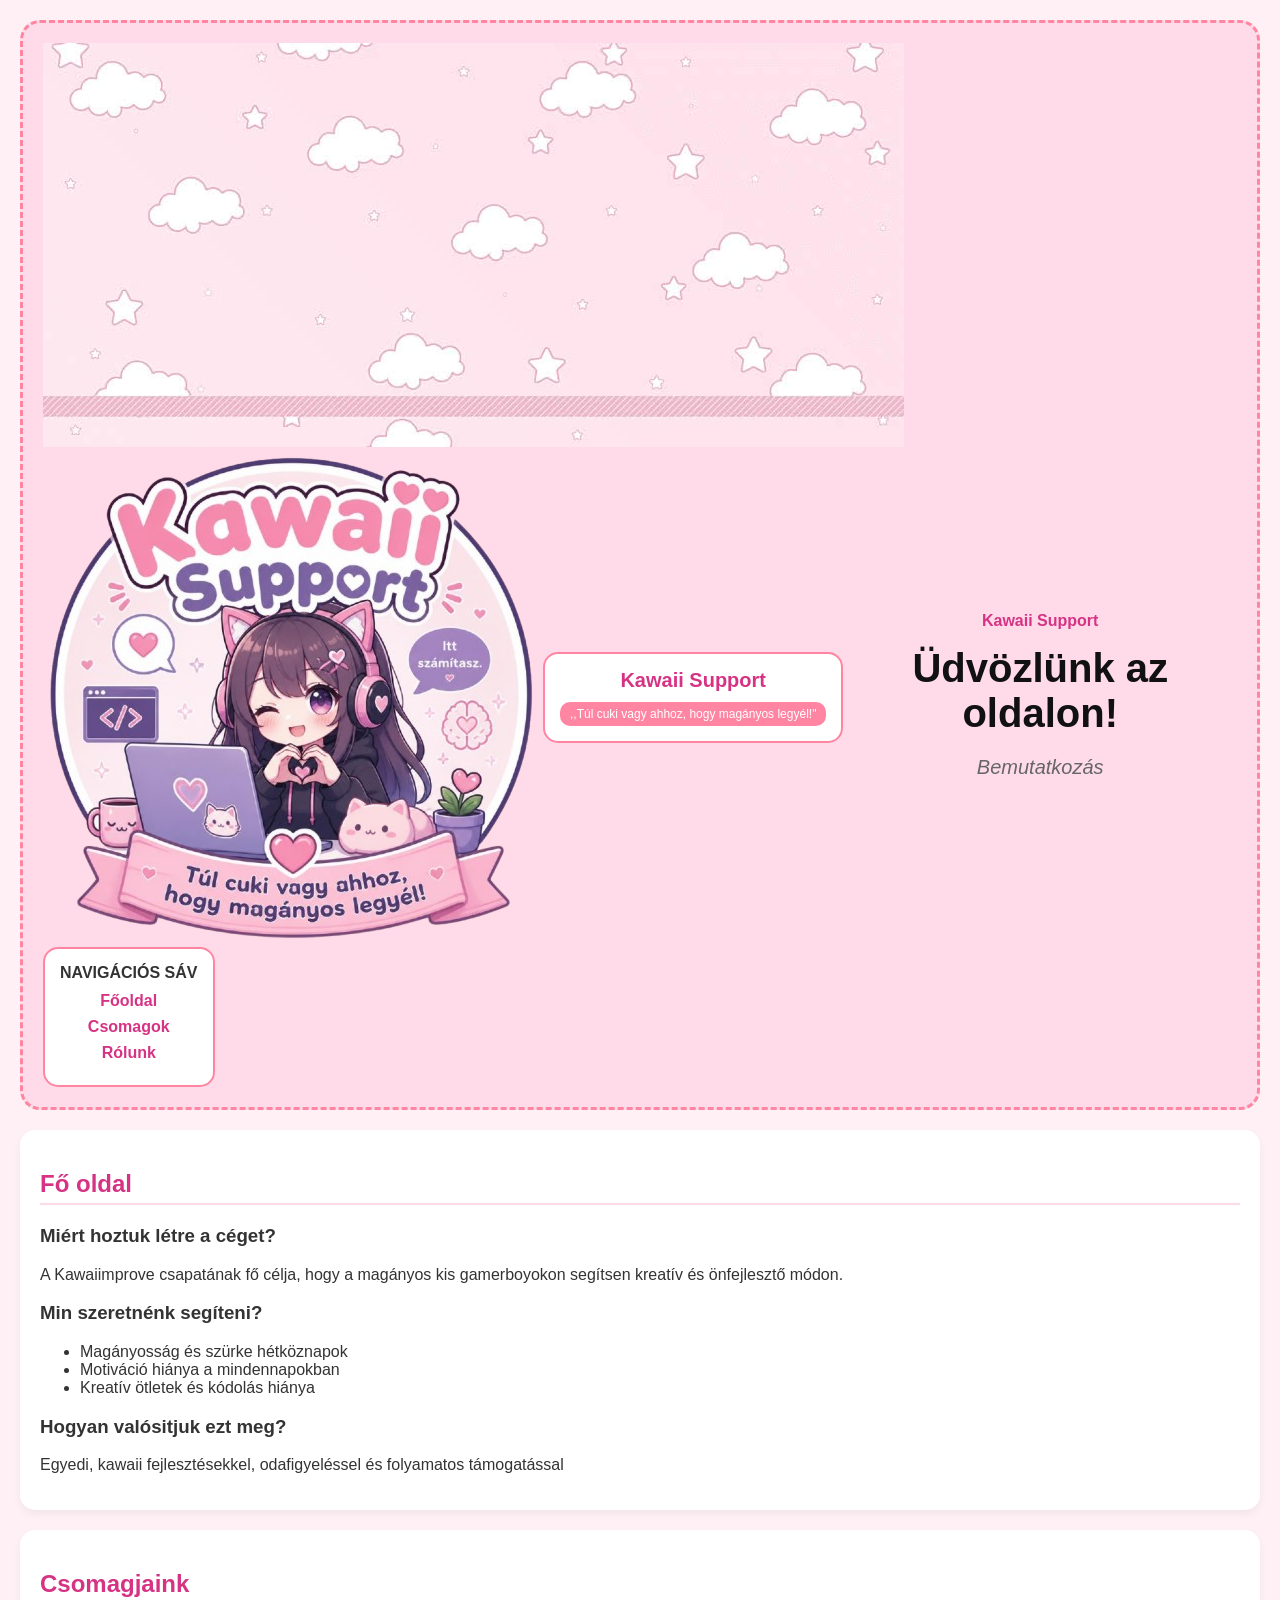
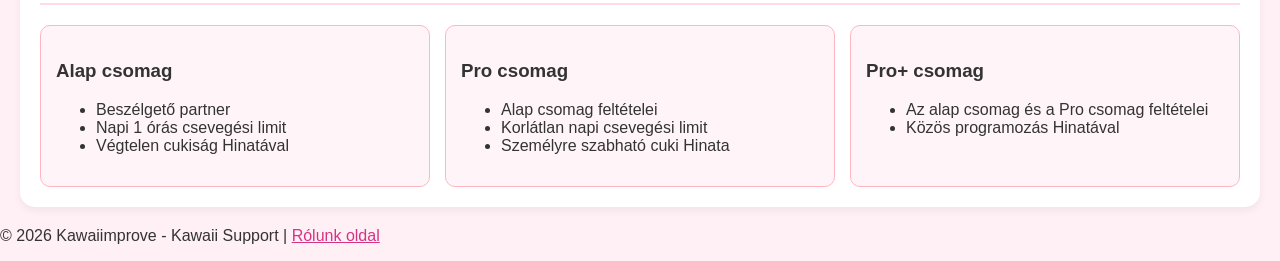
==== index.html @ dfa95c35 "fo + rolunk oldal + css nagyjabol megcsinalasa" ====
<!DOCTYPE html>
<html lang="hu">
<head>
    <meta charset="UTF-8">
    <meta name="viewport" content="width=device-width, initial-scale=1.0">
    <title>Kawaii Support</title>
    <link rel="stylesheet" href="style.css">

    
</head>
<body>
    <div class="fejlec">
        <img src="hatterkep.jpg" alt="hatterkep">
        <img src="logo.png" alt="logo">

        <div class="bal">
            <div class="logo">Kawaii Support</div>
            <div class="motto"> ,,Túl cuki vagy ahhoz, hogy magányos legyél!"</div>
        </div>

        <div class="kozep">
            <p style="color: #d63384; font-weight: bold;">Kawaii Support</p>
            <h1>Üdvözlünk az oldalon!</h1>
            <p class="bemu">Bemutatkozás</p>
        </div>
        
        <div class="jobb">
            <nav>
                <strong>NAVIGÁCIÓS SÁV</strong>
                <ul>
                    <li><a href="#fooldal">Főoldal</a></li>
                    <li><a href="#csomagok">Csomagok</a></li>
                    <li><a href="#rolunk">Rólunk</a></li>
                </ul>
            </nav>
        </div>

    </div>

    <section id="fooldal">
        <h2>Fő oldal</h2>
        <h3>Miért hoztuk létre a céget?</h3>
        <p>A Kawaiimprove csapatának fő célja, hogy a magányos kis gamerboyokon segítsen kreatív és önfejlesztő módon.</p>
        <h3>Min szeretnénk segíteni?</h3>
        <ul>
            <li>Magányosság és szürke hétköznapok</li>
            <li>Motiváció hiánya a mindennapokban</li>
            <li>Kreatív ötletek és kódolás hiánya</li>
        </ul>

        <h3>Hogyan valósitjuk ezt meg?</h3>
        <p>Egyedi, kawaii fejlesztésekkel, odafigyeléssel és folyamatos támogatással</p>
    </section>
    
    <section id="csomagok">
        <h2>Csomagjaink</h2>
        <div class="cards">
            <div class="card">
                <h3>Alap csomag</h3>
                <ul>
                    <li>Beszélgető partner</li>
                    <li>Napi 1 órás csevegési limit</li>
                    <li>Végtelen cukiság Hinatával</li>
                </ul>
            </div>
            <div class="card">
                <h3>Pro csomag</h3>
                <ul>
                    <li>Alap csomag feltételei</li>
                    <li>Korlátlan napi csevegési limit</li>
                    <li>Személyre szabható cuki Hinata</li>
                </ul>
            </div>
            <div class="card">
                <h3>Pro+ csomag</h3>
                <ul>
                    <li>Az alap csomag és a Pro csomag feltételei</li>
                    <li>Közös programozás Hinatával</li>
                </ul>
            </div>
        </div>
    </section>

<div class="lab">
    <p>&copy; 2026 Kawaiimprove - Kawaii Support | <a href="rolunk.html" style="color: #d63384;">Rólunk oldal</a></p>
</div>




</body>
</html>
---- style.css ----
body{
    font-family: 'Segoe UI', Tahoma, Geneva, Verdana, sans-serif;
    background-color: #fff0f5;
    color: #333;
    margin: 0;
    padding: 0;
    }
/* FEJLÉC (A rajzod alapján) */
.fejlec {
    background-color: #ffdae9;
    border: 3px dashed #ff85a2;
    border-radius: 20px;
    margin: 20px;
    padding: 20px;
    display: flex;
    justify-content: space-between;
    align-items: center;
    flex-wrap: wrap; /* mobilon összefogja az elemeket */
}

/* BAL OLDAL: LOGÓ ÉS MOTÓ */
.bal {
    text-align: center;
    background: white;
    padding: 15px;
    border-radius: 15px;
    border: 2px solid #ff85a2;
}

.logo {
    font-size: 20px;
    font-weight: bold;
    color: #d63384;
}

.motto {
    background-color: #ff85a2;
    color: white;
    padding: 5px 10px;
    border-radius: 10px;
    font-size: 12px;
    margin-top: 10px;
}

/* KÖZÉPSŐ RÉSZ: ÜDVÖZLÉS */
.kozep {
    text-align: center;
    flex: 1;
    margin: 10px 20px;
}

.kozep h1 {
    font-size: 40px;
    margin: 5px 0;
    color: #111;
}

.bemu {
    color: #666;
    font-style: italic;
    font-size: 20px;
}

/* JOBB OLDAL: NAVIGÁCIÓS SÁV */
.jobb nav {
    background-color: white;
    padding: 15px;
    border-radius: 15px;
    border: 2px solid #ff85a2;
    text-align: center;
}

.jobb ul {
    list-style: none; /* eltünteti a pöttyöket */
    padding: 0;
    margin: 10px 0 0 0;
}

.jobb li {
    margin: 8px 0;
}

.jobb a {
    text-decoration: none;
    color: #d63384;
    font-weight: bold;
}

.jobb a:hover {
    color: #ff4081;
}

/* TARTALMI SZEKCIÓK */
section {
    background: white;
    margin: 20px;
    padding: 20px;
    border-radius: 15px;
    box-shadow: 0 4px 8px rgba(0,0,0,0.05);
}

h2 {
    color: #d63384;
    border-bottom: 2px solid #ffdae9;
    padding-bottom: 5px;
}

/* CSOMAGOK (KÁRTYÁK) */
.cards {
    display: flex;
    gap: 15px;
    flex-wrap: wrap;
}

.card {
    background-color: #fff5f8;
    border: 1px solid #ffb6c1;
    border-radius: 10px;
    padding: 15px;
    flex: 1;
    min-width: 200px;
}

/* LÁBLÉC */
footer {
    text-align: center;
    padding: 15px;
    background-color: #ffdae9;
    color: #666;
    margin-top: 20px;
}
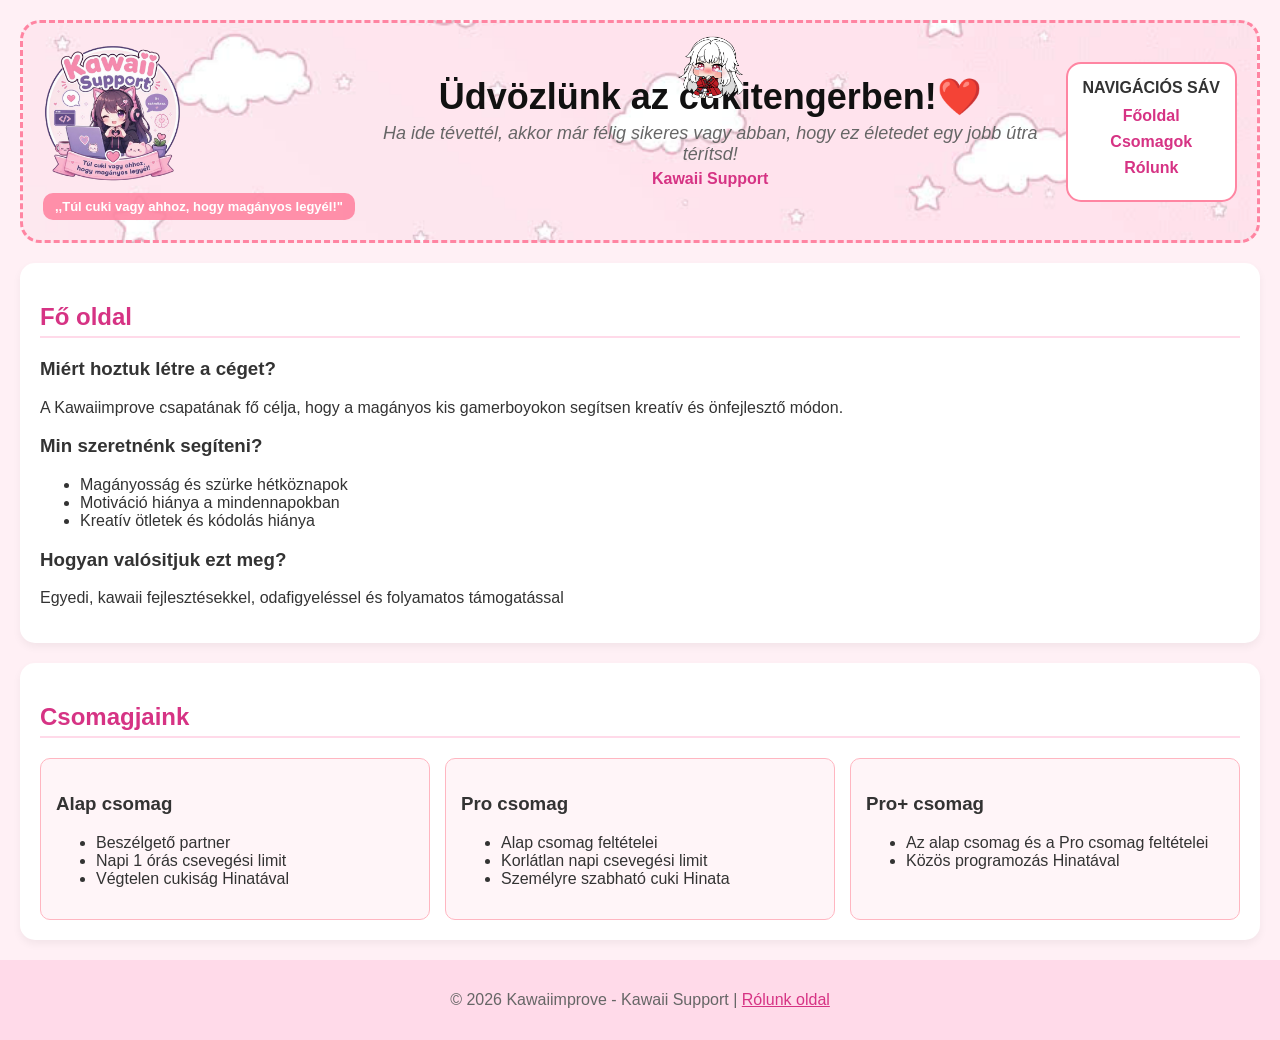
==== commit 73806d1e: "fejlec fejlesztes + cuki lany" ====
--- a/index.html
+++ b/index.html
@@ -5,25 +5,30 @@
     <meta name="viewport" content="width=device-width, initial-scale=1.0">
     <title>Kawaii Support</title>
     <link rel="stylesheet" href="style.css">
-
-    
 </head>
 <body>
     <div class="fejlec">
-        <img src="hatterkep.jpg" alt="hatterkep">
-        <img src="logo.png" alt="logo">
-
+        <!-- BAL OLDAL: Logó kép és alatta a mottó -->
         <div class="bal">
-            <div class="logo">Kawaii Support</div>
-            <div class="motto"> ,,Túl cuki vagy ahhoz, hogy magányos legyél!"</div>
+            <img src="logo.png" alt="logo" class="bal-logo">
+            <div class="motto">,,Túl cuki vagy ahhoz, hogy magányos legyél!"</div>
         </div>
 
+        <!-- KÖZÉPSŐ RÉSZ: Üdvözlés -->
         <div class="kozep">
-            <p style="color: #d63384; font-weight: bold;">Kawaii Support</p>
-            <h1>Üdvözlünk az oldalon!</h1>
-            <p class="bemu">Bemutatkozás</p>
+            
+            <h1>Üdvözlünk az cukitengerben!❤️</h1>
+            <p class="bemu">Ha ide tévettél, akkor már félig sikeres vagy abban, hogy
+                ez életedet egy jobb útra térítsd!
+            </p>
+            
+
+        <!-- A FIGURA KÉPE -->
+            <img id="figuram" src="lany1.gif" alt="Cuki figura" class="figura">
+            <p style="color: #d63384; font-weight: bold; margin: 5px;">Kawaii Support</p>
         </div>
-        
+
+        <!-- JOBB OLDAL: Navigációs sáv -->
         <div class="jobb">
             <nav>
                 <strong>NAVIGÁCIÓS SÁV</strong>
@@ -34,7 +39,6 @@
                 </ul>
             </nav>
         </div>
-
     </div>
 
     <section id="fooldal">
@@ -81,12 +85,10 @@
         </div>
     </section>
 
-<div class="lab">
-    <p>&copy; 2026 Kawaiimprove - Kawaii Support | <a href="rolunk.html" style="color: #d63384;">Rólunk oldal</a></p>
-</div>
+    <div class="lab">
+        <p>&copy; 2026 Kawaiimprove - Kawaii Support | <a href="rolunk.html" style="color: #d63384;">Rólunk oldal</a></p>
+    </div>
 
-
-
-
+    <script src="sricpt.js"></script>
 </body>
-</html>
+</html>
--- a/style.css
+++ b/style.css
@@ -1,13 +1,17 @@
-body{
+body {
     font-family: 'Segoe UI', Tahoma, Geneva, Verdana, sans-serif;
     background-color: #fff0f5;
     color: #333;
     margin: 0;
     padding: 0;
-    }
-/* FEJLÉC (A rajzod alapján) */
+}
+
+/* FEJLÉC TELJES HÁTTÉRREL */
 .fejlec {
-    background-color: #ffdae9;
+    background-image: url('hatterkep.jpg');
+    background-size: cover;
+    background-position: center;
+    background-repeat: no-repeat;
     border: 3px dashed #ff85a2;
     border-radius: 20px;
     margin: 20px;
@@ -15,31 +19,29 @@
     display: flex;
     justify-content: space-between;
     align-items: center;
-    flex-wrap: wrap; /* mobilon összefogja az elemeket */
+    flex-wrap: wrap;
 }
 
-/* BAL OLDAL: LOGÓ ÉS MOTÓ */
+/* BAL OLDAL: LOGÓ ÉS ALATTA A MOTTÓ */
 .bal {
-    text-align: center;
-    background: white;
-    padding: 15px;
-    border-radius: 15px;
-    border: 2px solid #ff85a2;
+    display: flex;
+    flex-direction: column;
+    align-items: flex-start;
+    gap: 10px;
 }
 
-.logo {
-    font-size: 20px;
-    font-weight: bold;
-    color: #d63384;
+.bal-logo {
+    max-width: 140px; /* Itt állíthatod a logó méretét */
+    height: auto;
 }
 
 .motto {
-    background-color: #ff85a2;
+    background-color: rgba(255, 133, 162, 0.9);
     color: white;
-    padding: 5px 10px;
+    padding: 6px 12px;
     border-radius: 10px;
-    font-size: 12px;
-    margin-top: 10px;
+    font-size: 13px;
+    font-weight: bold;
 }
 
 /* KÖZÉPSŐ RÉSZ: ÜDVÖZLÉS */
@@ -47,10 +49,11 @@
     text-align: center;
     flex: 1;
     margin: 10px 20px;
+    position: relative;
 }
 
 .kozep h1 {
-    font-size: 40px;
+    font-size: 36px;
     margin: 5px 0;
     color: #111;
 }
@@ -58,7 +61,8 @@
 .bemu {
     color: #666;
     font-style: italic;
-    font-size: 20px;
+    font-size: 18px;
+    margin: 0;
 }
 
 /* JOBB OLDAL: NAVIGÁCIÓS SÁV */
@@ -71,7 +75,7 @@
 }
 
 .jobb ul {
-    list-style: none; /* eltünteti a pöttyöket */
+    list-style: none;
     padding: 0;
     margin: 10px 0 0 0;
 }
@@ -87,7 +91,8 @@
 }
 
 .jobb a:hover {
-    color: #ff4081;
+    color: #b50c44;
+    background-color: #ebdada;
 }
 
 /* TARTALMI SZEKCIÓK */
@@ -122,10 +127,26 @@
 }
 
 /* LÁBLÉC */
-footer {
+.lab {
     text-align: center;
     padding: 15px;
     background-color: #ffdae9;
     color: #666;
     margin-top: 20px;
+}
+
+/* A figura nem foglal helyet a dobozon belül, így nem nyújtja a fejlécet */
+.figura {
+    position: absolute;
+    bottom: 95px; /* Kilóghat vagy elhelyezkedhet a szöveg alatt */
+    left: 50%;
+    transform: translateX(-50%); /* Középre igazítja */
+    max-width: 65px; /* Állítsd be a kívánt méretet */
+    height: auto;
+    cursor: pointer;
+    transition: transform 0.2s ease;
+}
+
+.figura:hover {
+    transform: translateX(-50%) scale(1.1);
 }
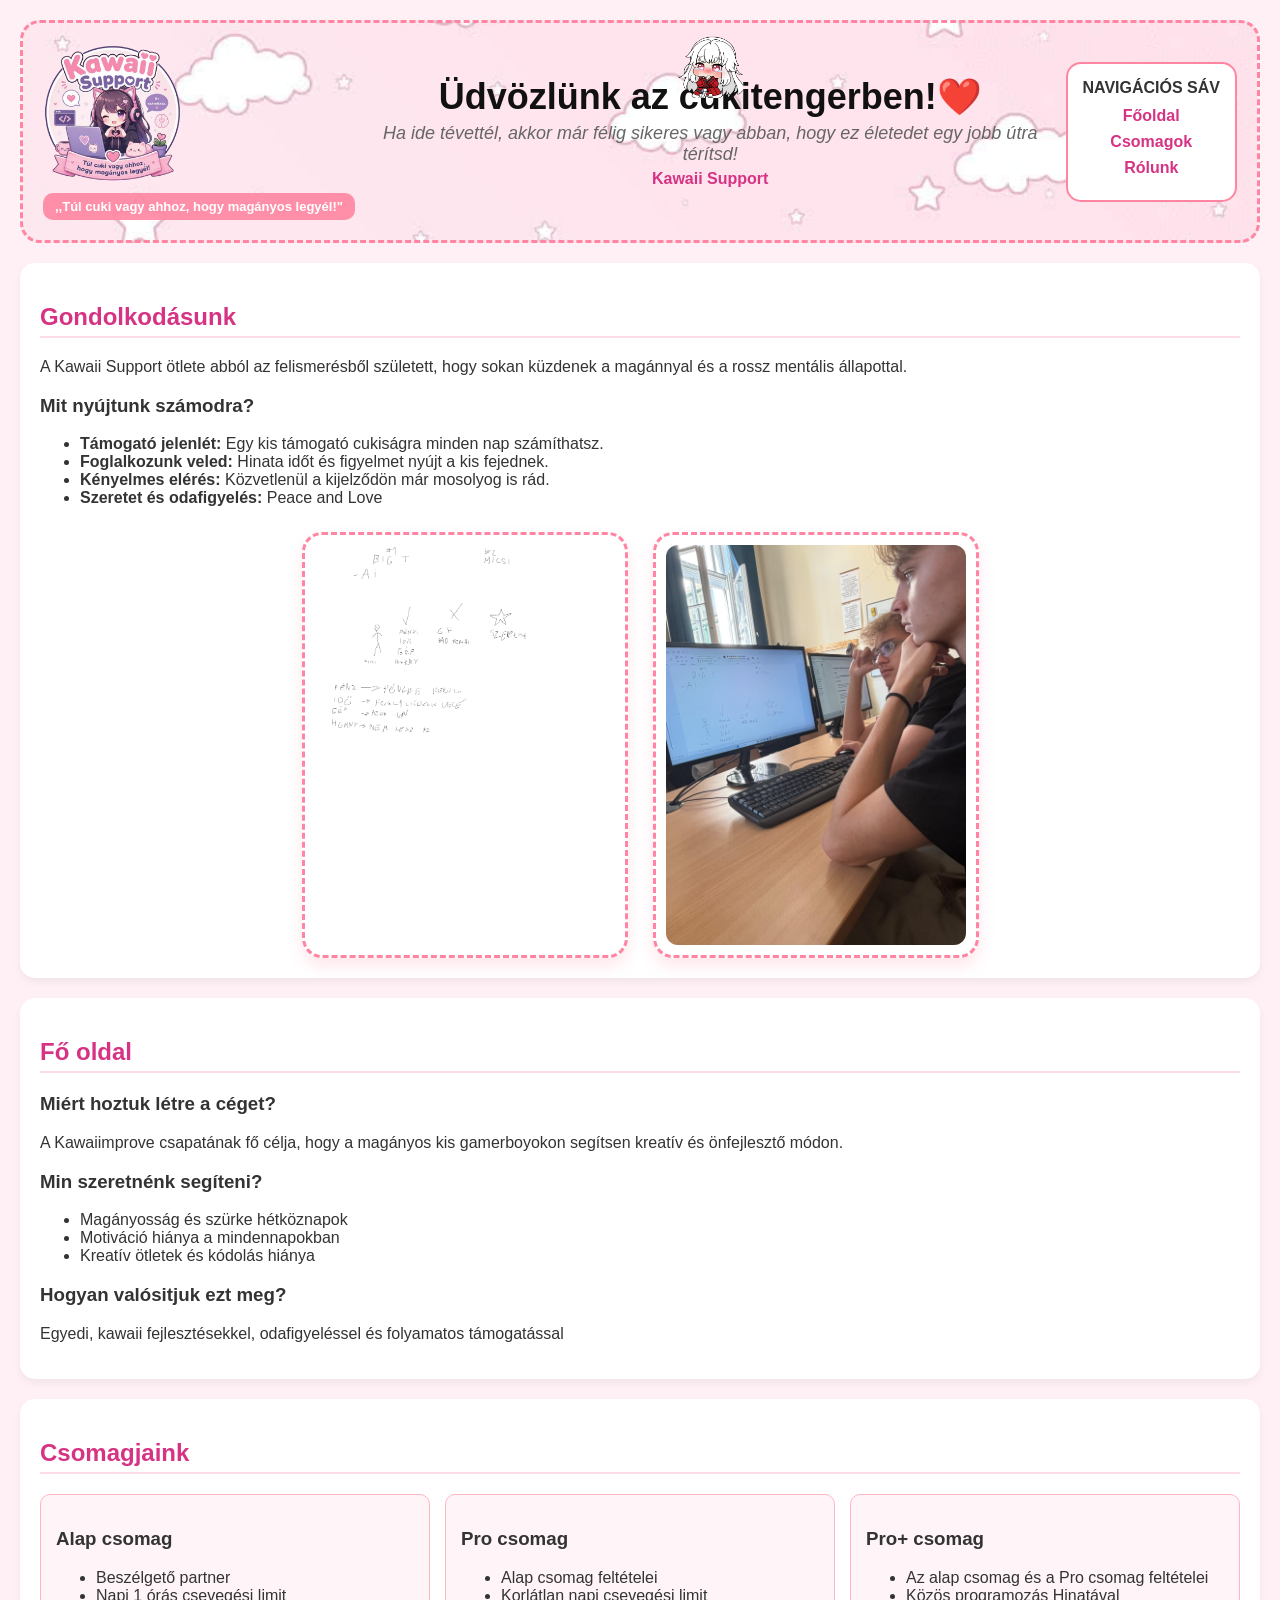
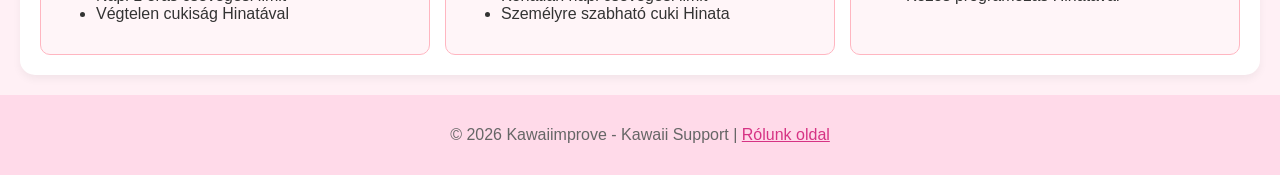
==== commit ac9024c9: "kepek" ====
--- a/index.html
+++ b/index.html
@@ -40,7 +40,29 @@
             </nav>
         </div>
     </div>
+    
+    <section id="gondolkodasunk">
+        <h2>Gondolkodásunk</h2>
+        <p>A Kawaii Support ötlete abból az felismerésből született, hogy sokan küzdenek a magánnyal és a rossz mentális állapottal.</p>
 
+        <h3>Mit nyújtunk számodra?</h3>
+        <ul>
+            <li><strong>Támogató jelenlét:</strong> Egy kis támogató cukiságra minden nap számíthatsz.</li>
+            <li><strong>Foglalkozunk veled:</strong> Hinata időt és figyelmet nyújt a kis fejednek.</li>
+            <li><strong>Kényelmes elérés:</strong> Közvetlenül a kijelződön már mosolyog is rád.</li>
+            <li><strong>Szeretet és odafigyelés:</strong> Peace and Love</li>
+        </ul>
+
+        <!-- A 2 KÉP A SZÖVEG ALATT -->
+        <div class="kepek-kontener">
+            <div class="kep-kartya">
+                <img src="kawaiprojekt.png" alt="Első kép">
+            </div>
+            <div class="kep-kartya">
+                <img src="gondolkodas.jpg" alt="Második kép">
+            </div>
+        </div>
+    </section>
     <section id="fooldal">
         <h2>Fő oldal</h2>
         <h3>Miért hoztuk létre a céget?</h3>
--- a/style.css
+++ b/style.css
@@ -149,4 +149,45 @@
 
 .figura:hover {
     transform: translateX(-50%) scale(1.1);
+}
+
+/* KÉPEK KONTÉNER (Egymás mellé teszi a két képet) */
+.kepek-kontener {
+    display: flex;
+    justify-content: center;
+    gap: 25px; /* Távolság a két kép között */
+    margin-top: 25px;
+    flex-wrap: wrap; /* Mobilon egymás alá rakja őket */
+}
+
+/* EGY-EGY KÉP KÁRTYÁJA (Keret és formázás) */
+.kep-kartya {
+    background-color: #ffffff;
+    border: 3px dashed #ff85a2; /* Szaggatott rózsaszín keret */
+    border-radius: 20px;       /* Lekerekített sarkok */
+    padding: 10px;             /* Belső margó a keret és kép között */
+    box-shadow: 0 8px 15px rgba(255, 133, 162, 0.2); /* Lágy rózsaszínes árnyék */
+    transition: transform 0.3s ease, box-shadow 0.3s ease;
+    max-width: 25%;            /* A két kép egyenlően osztozik a helyen */
+}
+
+/* A KÉPEK IGAZÍTÁSA */
+.kep-kartya img {
+    width: 100%;
+    height: auto;
+    display: block;
+    border-radius: 12px;
+}
+
+/* RÁMUTATÁSI EFFEKT (Kicsit megemelkedik) */
+.kep-kartya:hover {
+    transform: translateY(-5px);
+    box-shadow: 0 12px 20px rgba(255, 133, 162, 0.35);
+}
+
+/* Mobil nézet igazítás */
+@media (max-width: 600px) {
+    .kep-kartya {
+        max-width: 100%; /* Mobilon teljes szélességűek lesznek */
+    }
 }
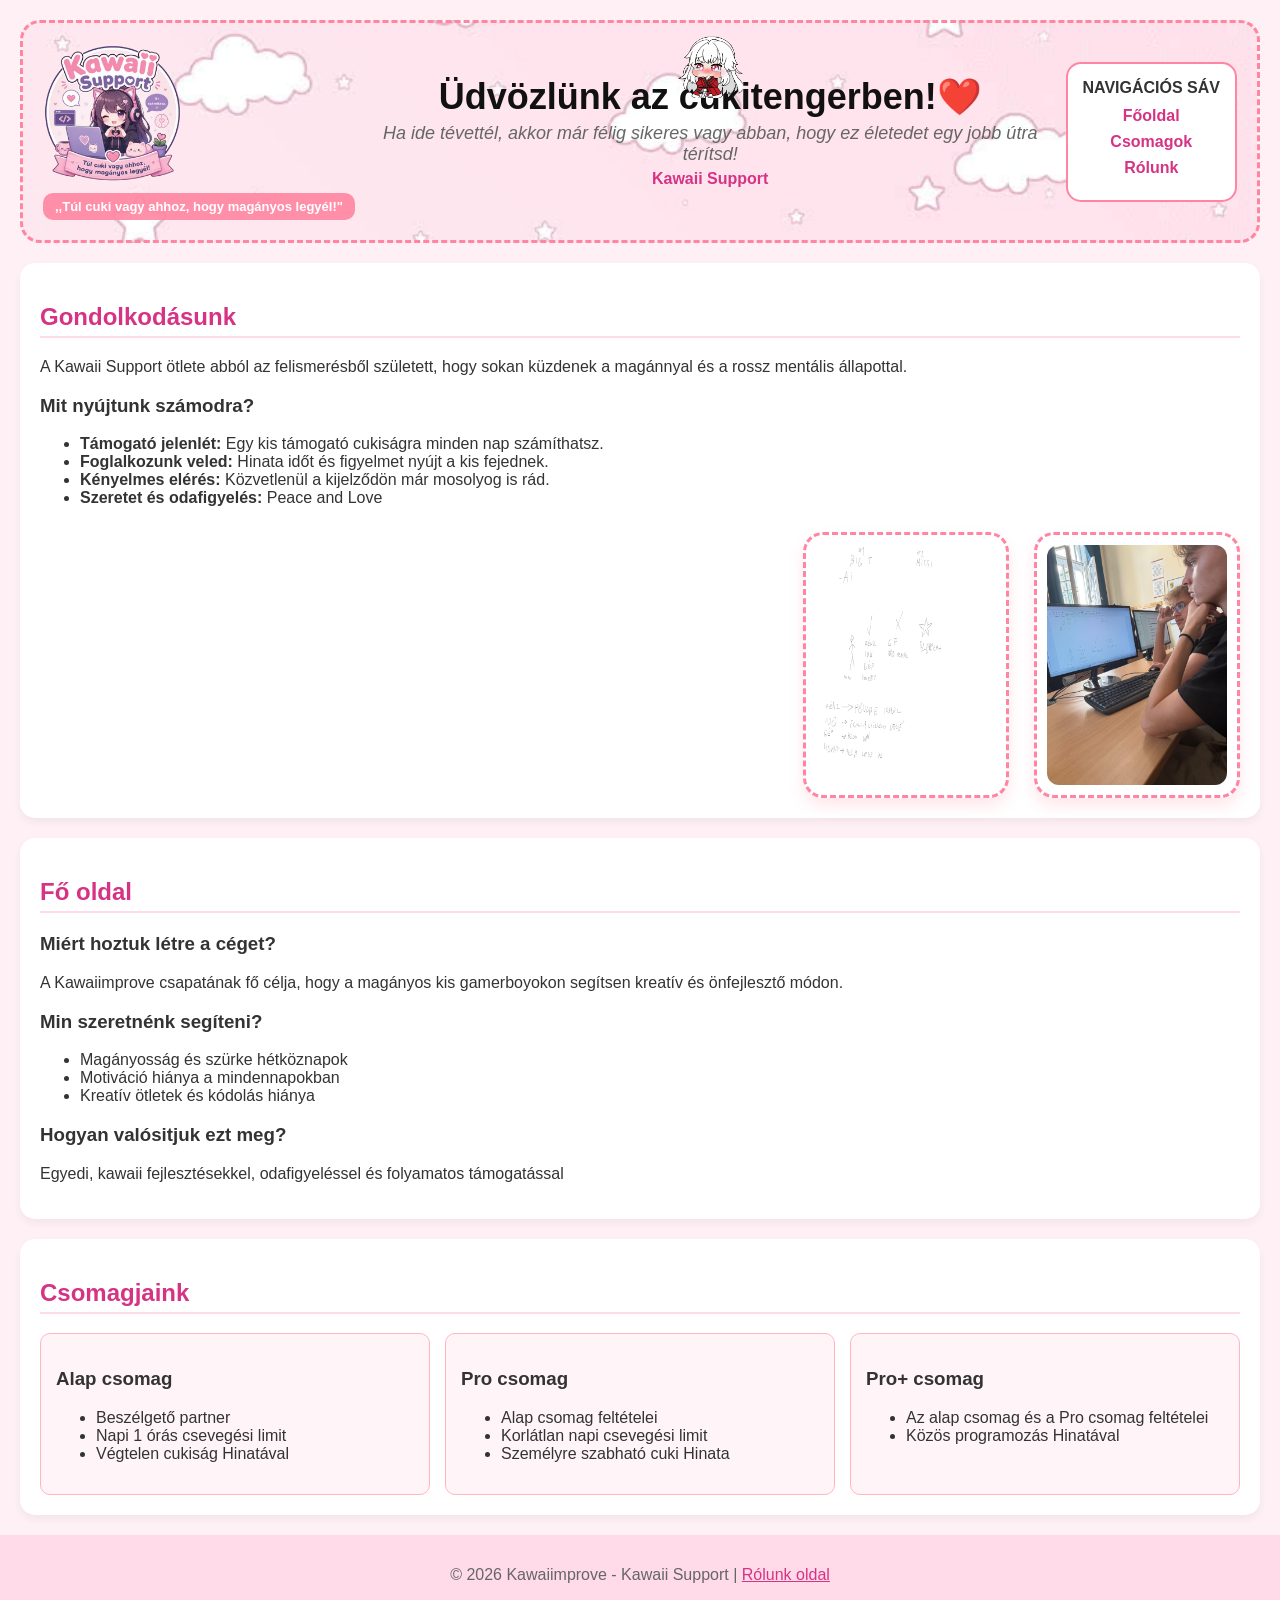
==== commit ccb0caad: "pici valtozasok" ====
--- a/index.html
+++ b/index.html
@@ -56,12 +56,13 @@
         <!-- A 2 KÉP A SZÖVEG ALATT -->
         <div class="kepek-kontener">
             <div class="kep-kartya">
-                <img src="kawaiprojekt.png" alt="Első kép">
+                <img src="rajz.png" alt="Első kép">
             </div>
             <div class="kep-kartya">
                 <img src="gondolkodas.jpg" alt="Második kép">
             </div>
         </div>
+       
     </section>
     <section id="fooldal">
         <h2>Fő oldal</h2>
--- a/style.css
+++ b/style.css
@@ -154,7 +154,7 @@
 /* KÉPEK KONTÉNER (Egymás mellé teszi a két képet) */
 .kepek-kontener {
     display: flex;
-    justify-content: center;
+    justify-content: right; /* Balra igazítja a képeket */
     gap: 25px; /* Távolság a két kép között */
     margin-top: 25px;
     flex-wrap: wrap; /* Mobilon egymás alá rakja őket */
@@ -168,7 +168,7 @@
     padding: 10px;             /* Belső margó a keret és kép között */
     box-shadow: 0 8px 15px rgba(255, 133, 162, 0.2); /* Lágy rózsaszínes árnyék */
     transition: transform 0.3s ease, box-shadow 0.3s ease;
-    max-width: 25%;            /* A két kép egyenlően osztozik a helyen */
+    max-width: 15%;            /* A két kép egyenlően osztozik a helyen */
 }
 
 /* A KÉPEK IGAZÍTÁSA */
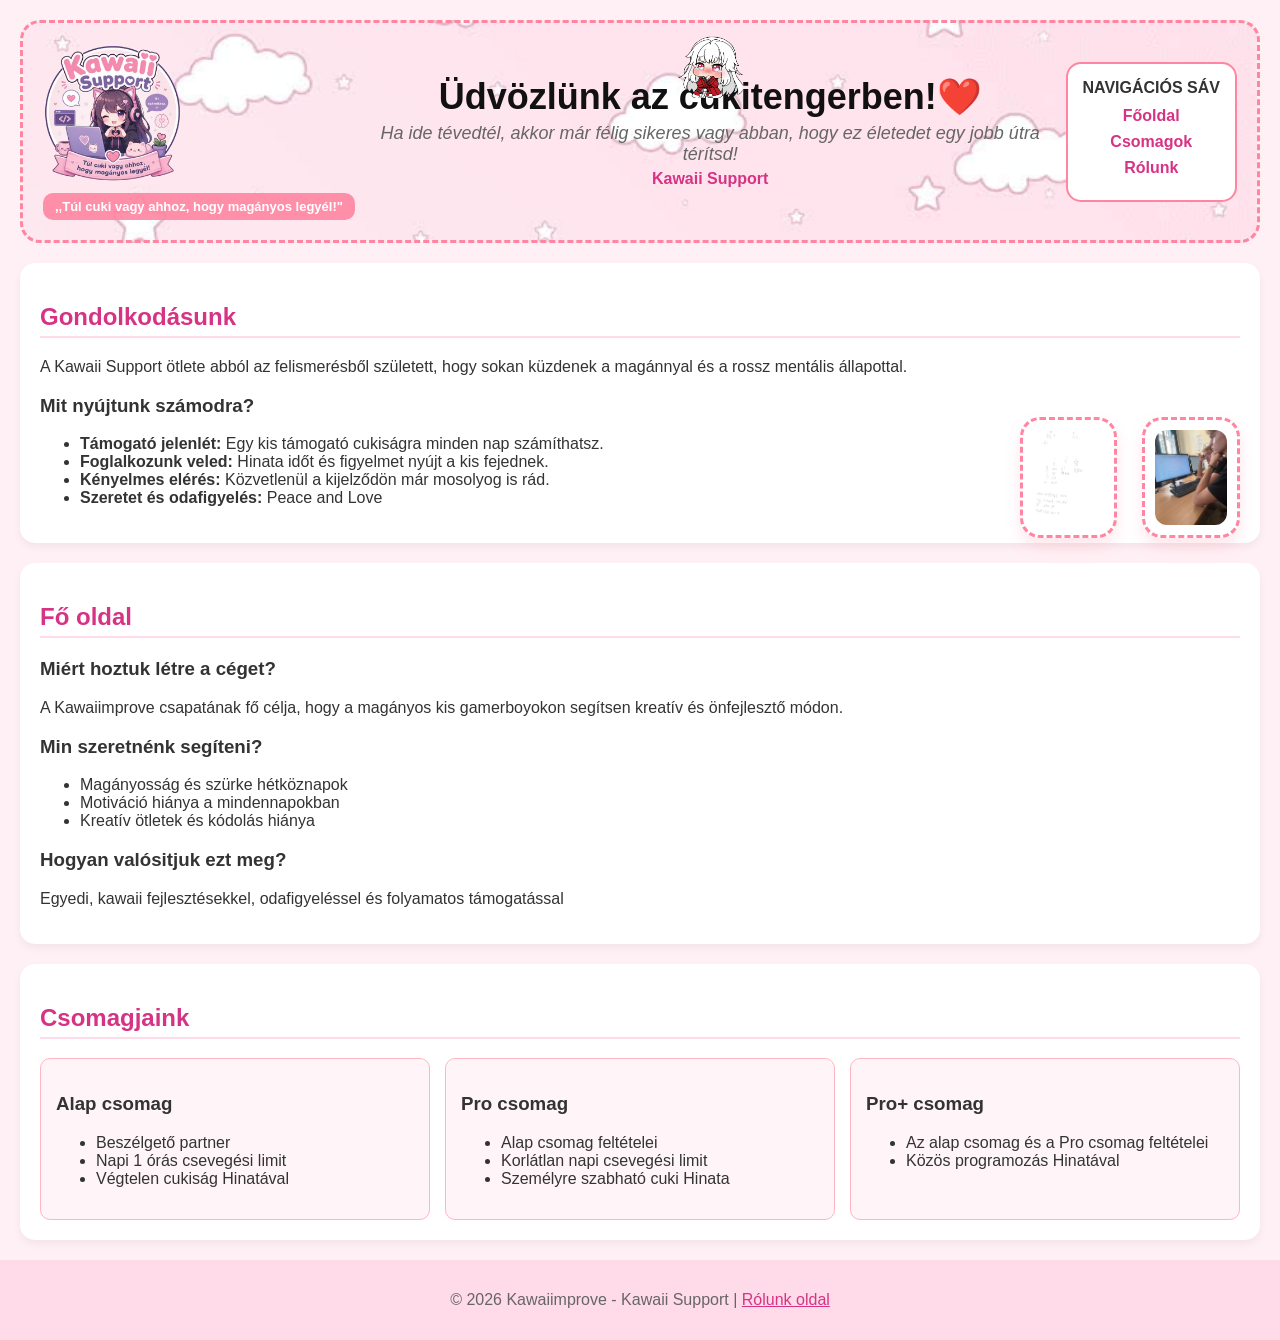
==== commit 8e089b3d: "push description" ====
--- a/index.html
+++ b/index.html
@@ -18,7 +18,7 @@
         <div class="kozep">
             
             <h1>Üdvözlünk az cukitengerben!❤️</h1>
-            <p class="bemu">Ha ide tévettél, akkor már félig sikeres vagy abban, hogy
+            <p class="bemu">Ha ide tévedtél, akkor már félig sikeres vagy abban, hogy
                 ez életedet egy jobb útra térítsd!
             </p>
             
@@ -35,7 +35,7 @@
                 <ul>
                     <li><a href="#fooldal">Főoldal</a></li>
                     <li><a href="#csomagok">Csomagok</a></li>
-                    <li><a href="#rolunk">Rólunk</a></li>
+                    <li><a href="rolunk.html">Rólunk</a></li>
                 </ul>
             </nav>
         </div>
@@ -45,6 +45,16 @@
         <h2>Gondolkodásunk</h2>
         <p>A Kawaii Support ötlete abból az felismerésből született, hogy sokan küzdenek a magánnyal és a rossz mentális állapottal.</p>
 
+        <!-- A 2 KÉP A SZÖVEG ALATT -->
+        <div class="kepek-kontener">
+            <div class="kep-kartya">
+                <img src="rajz.png" alt="Első kép" onclick="megnyit(this.src)">
+            </div>
+            <div class="kep-kartya">
+                <img src="gondolkodas.jpg" alt="Második kép" onclick="megnyit(this.src)">
+            </div>
+        </div>
+
         <h3>Mit nyújtunk számodra?</h3>
         <ul>
             <li><strong>Támogató jelenlét:</strong> Egy kis támogató cukiságra minden nap számíthatsz.</li>
@@ -53,15 +63,7 @@
             <li><strong>Szeretet és odafigyelés:</strong> Peace and Love</li>
         </ul>
 
-        <!-- A 2 KÉP A SZÖVEG ALATT -->
-        <div class="kepek-kontener">
-            <div class="kep-kartya">
-                <img src="rajz.png" alt="Első kép">
-            </div>
-            <div class="kep-kartya">
-                <img src="gondolkodas.jpg" alt="Második kép">
-            </div>
-        </div>
+        
        
     </section>
     <section id="fooldal">
@@ -107,11 +109,16 @@
             </div>
         </div>
     </section>
-
+    
     <div class="lab">
         <p>&copy; 2026 Kawaiimprove - Kawaii Support | <a href="rolunk.html" style="color: #d63384;">Rólunk oldal</a></p>
     </div>
 
+    <div id="nagykep" onclick="bezar()">
+        <img id="nagykepImg" src="" alt="">
+    </div>
+
+
     <script src="sricpt.js"></script>
 </body>
 </html>
--- a/style.css
+++ b/style.css
@@ -153,6 +153,7 @@
 
 /* KÉPEK KONTÉNER (Egymás mellé teszi a két képet) */
 .kepek-kontener {
+    float: right;
     display: flex;
     justify-content: right; /* Balra igazítja a képeket */
     gap: 25px; /* Távolság a két kép között */
@@ -162,6 +163,7 @@
 
 /* EGY-EGY KÉP KÁRTYÁJA (Keret és formázás) */
 .kep-kartya {
+    width: 200px;
     background-color: #ffffff;
     border: 3px dashed #ff85a2; /* Szaggatott rózsaszín keret */
     border-radius: 20px;       /* Lekerekített sarkok */
@@ -190,4 +192,25 @@
     .kep-kartya {
         max-width: 100%; /* Mobilon teljes szélességűek lesznek */
     }
+}
+
+.kep-kartya img {
+    cursor: zoom-in;
+}
+
+#nagykep {
+    display: none;
+    position: fixed;
+    inset: 0;
+    background: rgba(0, 0, 0, 0.5);
+    backdrop-filter: blur(5px);
+    justify-content: center;
+    align-items: center;
+    cursor: zoom-out;
+    z-index: 1000;
+}
+
+#nagykep img {
+    max-width: 95%;
+    max-height: 95%;
 }
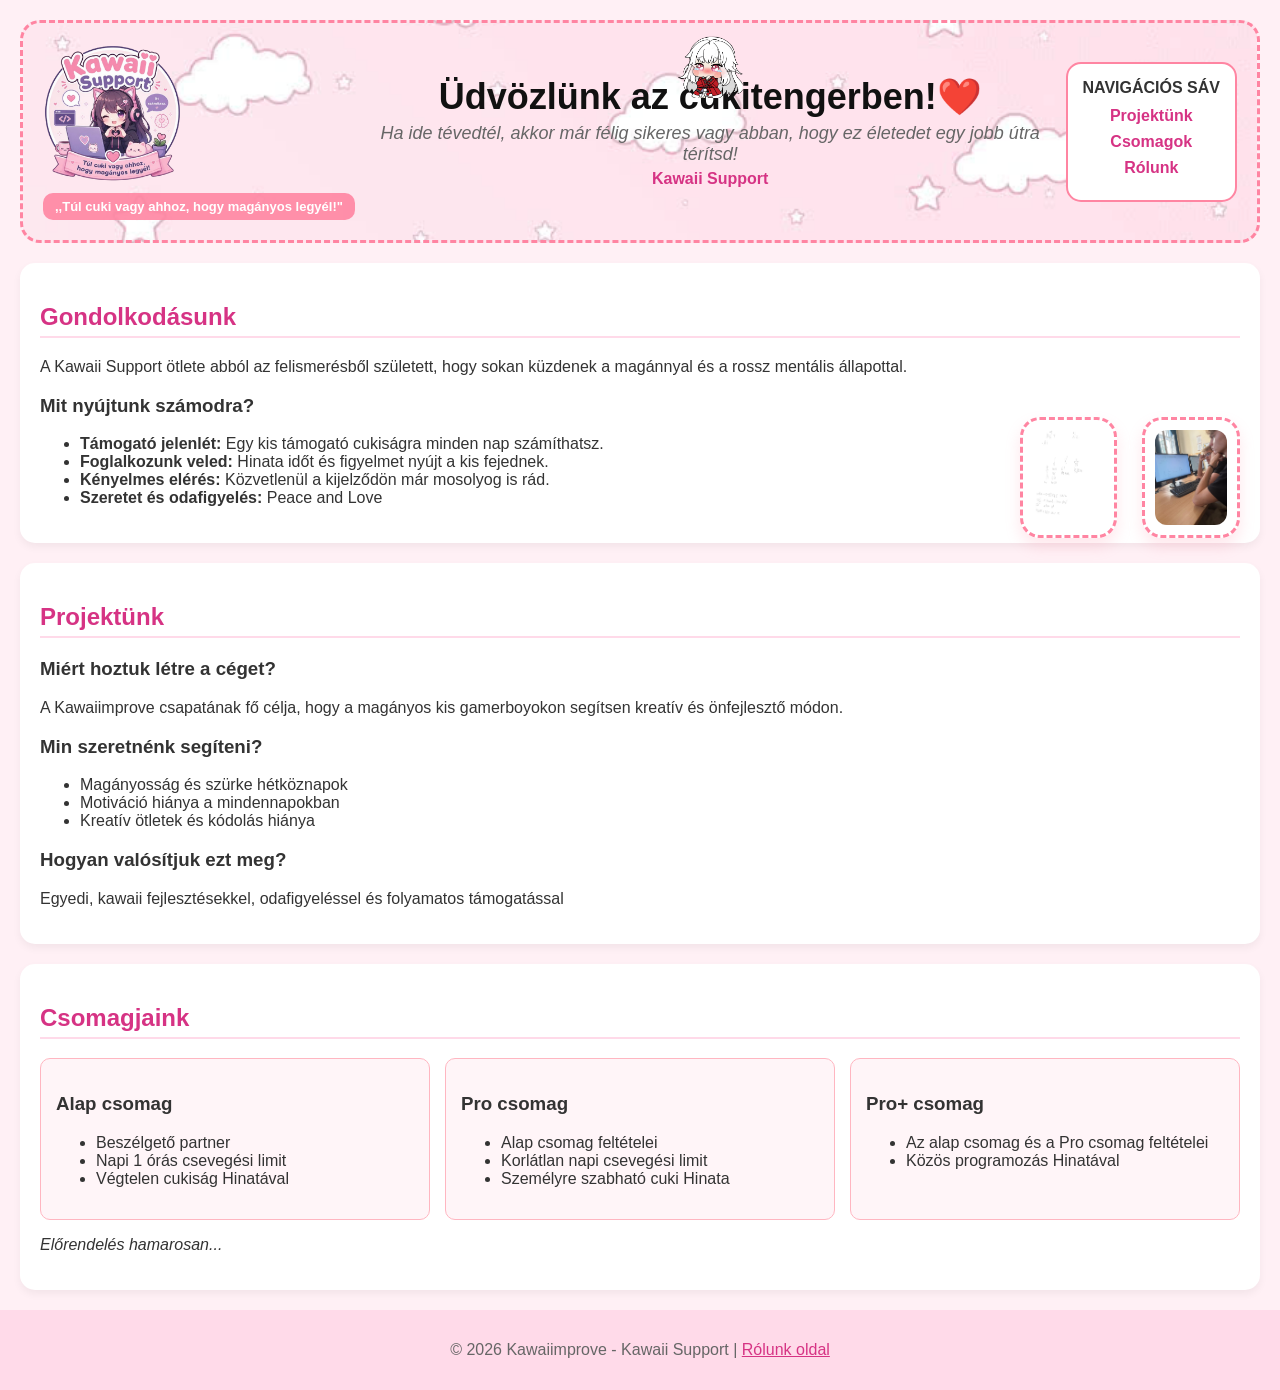
==== commit 6c753010: "done cooked or cooking" ====
--- a/index.html
+++ b/index.html
@@ -33,7 +33,7 @@
             <nav>
                 <strong>NAVIGÁCIÓS SÁV</strong>
                 <ul>
-                    <li><a href="#fooldal">Főoldal</a></li>
+                    <li><a href="#fooldal">Projektünk</a></li>
                     <li><a href="#csomagok">Csomagok</a></li>
                     <li><a href="rolunk.html">Rólunk</a></li>
                 </ul>
@@ -67,7 +67,7 @@
        
     </section>
     <section id="fooldal">
-        <h2>Fő oldal</h2>
+        <h2>Projektünk</h2>
         <h3>Miért hoztuk létre a céget?</h3>
         <p>A Kawaiimprove csapatának fő célja, hogy a magányos kis gamerboyokon segítsen kreatív és önfejlesztő módon.</p>
         <h3>Min szeretnénk segíteni?</h3>
@@ -77,39 +77,62 @@
             <li>Kreatív ötletek és kódolás hiánya</li>
         </ul>
 
-        <h3>Hogyan valósitjuk ezt meg?</h3>
+        <h3>Hogyan valósítjuk ezt meg?</h3>
         <p>Egyedi, kawaii fejlesztésekkel, odafigyeléssel és folyamatos támogatással</p>
     </section>
     
     <section id="csomagok">
         <h2>Csomagjaink</h2>
         <div class="cards">
-            <div class="card">
-                <h3>Alap csomag</h3>
-                <ul>
-                    <li>Beszélgető partner</li>
-                    <li>Napi 1 órás csevegési limit</li>
-                    <li>Végtelen cukiság Hinatával</li>
-                </ul>
-            </div>
-            <div class="card">
-                <h3>Pro csomag</h3>
-                <ul>
-                    <li>Alap csomag feltételei</li>
-                    <li>Korlátlan napi csevegési limit</li>
-                    <li>Személyre szabható cuki Hinata</li>
-                </ul>
-            </div>
-            <div class="card">
-                <h3>Pro+ csomag</h3>
-                <ul>
-                    <li>Az alap csomag és a Pro csomag feltételei</li>
-                    <li>Közös programozás Hinatával</li>
-                </ul>
-            </div>
+    <div class="card" data-kep="hinata2.jpg">
+        <h3>Alap csomag</h3>
+        <ul>
+            <li>Beszélgető partner</li>
+            <li>Napi 1 órás csevegési limit</li>
+            <li>Végtelen cukiság Hinatával</li>
+        </ul>
+
+        <div class="popup-szoveg">
+            <h3>Alap csomag</h3>
+            <p><strong>Beszélgető partner:</strong> Hinata mindig rendelkezésedre áll egy kellemes beszélgetéshez. Beszélgess vele a napodról, a gondolataidról, a hobbidról vagy akár teljesen random témákról.</p>
+            <p><strong>Napi 1 órás csevegési limit:</strong> Az Alap csomag naponta legfeljebb 1 óra beszélgetést biztosít, így minden nap jut idő egy kis kikapcsolódásra és társalgásra.</p>
+            <p><strong>Végtelen cukiság Hinatával:</strong> Barátságos, kedves és vidám beszélgetések várnak rád. Hinata mindig igyekszik jó hangulatot teremteni és feldobni a napodat.</p>
         </div>
+    </div>
+
+    <div class="card" data-kep="hinata3.jpg">
+        <h3>Pro csomag</h3>
+        <ul>
+            <li>Alap csomag feltételei</li>
+            <li>Korlátlan napi csevegési limit</li>
+            <li>Személyre szabható cuki Hinata</li>
+        </ul>
+
+        <div class="popup-szoveg">
+            <h3>Pro csomag</h3>
+            <p><strong>Alap csomag feltételei:</strong> A csomag aktiválásával hozzáférést kapsz a szolgáltatás alapvető funkcióihoz, amelyek egyszerű és kényelmes használatot biztosítanak a mindennapokban.</p>
+            <p><strong>Korlátlan napi csevegési limit:</strong> Beszélgess Hinatával megszakítás nélkül, ameddig csak szeretnél. Nincs napi időkorlát, így bármikor visszatérhetsz hozzá egy újabb beszélgetésre.</p>
+            <p><strong>Személyre szabható cuki Hinata:</strong> Alakítsd a beszélgetések hangulatát a saját ízlésed szerint. Válaszd ki, hogyan kommunikáljon veled Hinata, és tedd személyesebbé a közös beszélgetéseket.</p>
+        </div>
+    </div>
+
+    <div class="card" data-kep="hinatacuddle.jpg">
+        <h3>Pro+ csomag</h3>
+        <ul>
+            <li>Az alap csomag és a Pro csomag feltételei</li>
+            <li>Közös programozás Hinatával</li>
+        </ul>
+
+        <div class="popup-szoveg">
+            <h3>Pro+ csomag</h3>
+            <p><strong>Az Alap és Pro csomag összes feltétele:</strong> A csomag tartalmazza az Alap és a Pro csomagban elérhető összes korábbi funkciót, így egyetlen csomaggal minden fontos lehetőséghez hozzáférhetsz.</p>
+            <p><strong>Közös programozás Hinatával:</strong> Tanulj meg programozni teljesen az alapoktól Hinata segítségével! Hinata lépésről lépésre vezet végig a programozás világán, közben pedig kedvesen és érthetően magyarázza el a legfontosabb dolgokat.  Kezdheted teljesen nulláról, és ahogy egyre ügyesebb leszel, együtt haladhattok tovább az izgalmasabb feladatok és kisebb projektek felé.</p>
+        </div>
+    </div>
+</div> 
+<p> <i>Előrendelés hamarosan...</i></p>
     </section>
-    
+   
     <div class="lab">
         <p>&copy; 2026 Kawaiimprove - Kawaii Support | <a href="rolunk.html" style="color: #d63384;">Rólunk oldal</a></p>
     </div>
@@ -118,6 +141,13 @@
         <img id="nagykepImg" src="" alt="">
     </div>
 
+    <div id="csomagModal" onclick="csomagBezar()">
+        <div class="csomag-doboz" onclick="event.stopPropagation()">
+            <img id="csomagKep" src="" alt="">
+            <div class="csomag-szoveg" id="csomagTartalom"></div>
+            <button class="csomag-x" onclick="csomagBezar()">✕</button>
+        </div>
+    </div>
 
     <script src="sricpt.js"></script>
 </body>
--- a/style.css
+++ b/style.css
@@ -213,4 +213,69 @@
 #nagykep img {
     max-width: 95%;
     max-height: 95%;
+}
+
+.card {
+    cursor: pointer;
+    transition: transform 0.2s ease;
+}
+.card:hover {
+    transform: translateY(-4px);
+}
+
+#csomagModal {
+    display: none;
+    position: fixed;
+    inset: 0;
+    background: rgba(0, 0, 0, 0.5);
+    backdrop-filter: blur(5px);
+    justify-content: center;
+    align-items: center;
+    z-index: 1000;
+}
+
+.csomag-doboz {
+    position: relative;
+    display: flex;
+    height: 360px;                 /* a kép is ehhez igazodik */
+    width: min(600px, 92vw);
+    background: white;
+    border: 3px dashed #ff85a2;
+    border-radius: 20px;
+    overflow: hidden;              /* a kép követi a lekerekítést */
+}
+
+.csomag-doboz img {
+    height: 100%;                  /* vonaltól vonalig */
+    aspect-ratio: 9 / 16;          /* 9x16 arány */
+    object-fit: cover;
+}
+
+.csomag-szoveg {
+    padding: 20px;
+    overflow-y: auto;
+}
+
+.csomag-szoveg h3 {
+    color: #d63384;
+    margin-top: 0;
+}
+
+.csomag-x {
+    position: absolute;
+    top: 8px;
+    right: 10px;
+    border: none;
+    background: none;
+    font-size: 20px;
+    cursor: pointer;
+    color: #d63384;
+}
+
+@media (max-width: 600px) {
+    .csomag-doboz { height: 300px; }
+}
+
+.popup-szoveg {
+    display: none;
 }
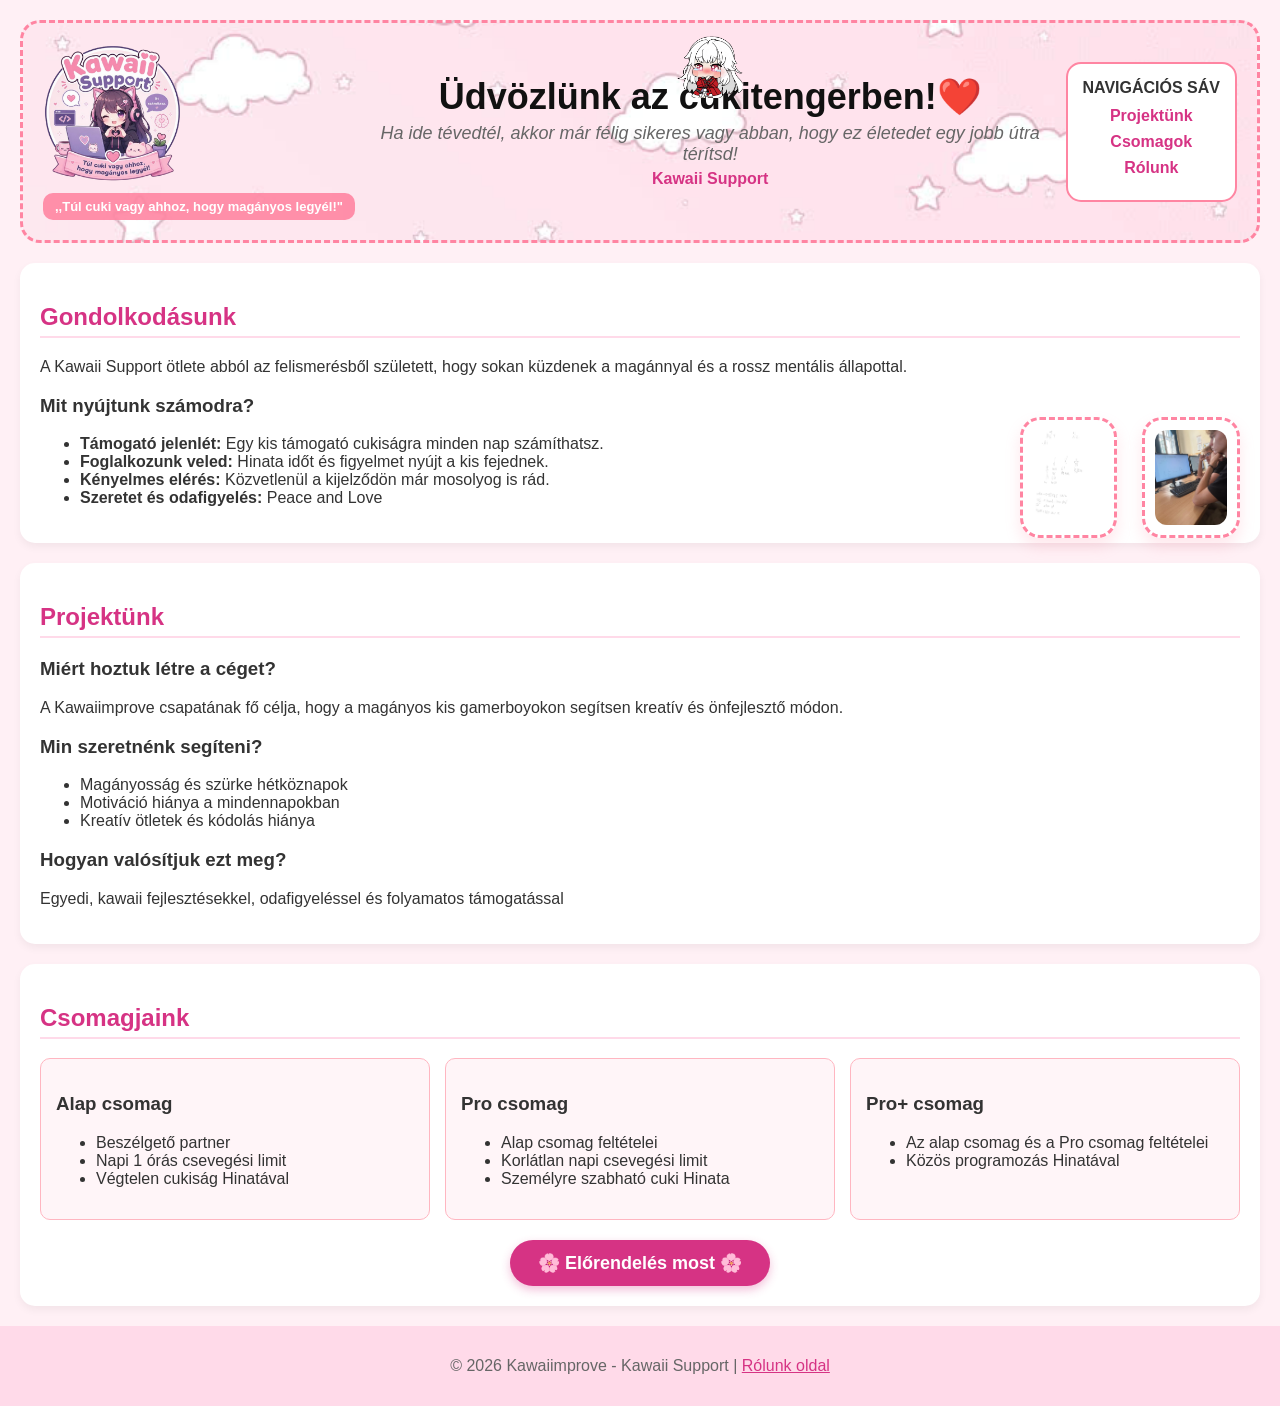
==== commit 4110880c: "elorendeles bonus 6 got its 7" ====
--- a/index.html
+++ b/index.html
@@ -130,7 +130,9 @@
         </div>
     </div>
 </div> 
-<p> <i>Előrendelés hamarosan...</i></p>
+    <div style="text-align: center; margin-top: 20px;">
+        <button id="open-pay-btn" class="pay-btn">🌸 Előrendelés most 🌸</button>
+    </div>
     </section>
    
     <div class="lab">
@@ -149,6 +151,19 @@
         </div>
     </div>
 
+    <div id="pay-modal" class="pay-modal">
+        <div class="pay-modal-content">
+            <button class="pay-close" onclick="payModalBezar()">&times;</button>
+            <h3>Előrendelés indítása ✨</h3>
+            <p>Adataid biztonságban vannak nálam! (uwwu) Add meg az e-mail címed a folytatáshoz:</p>
+            
+            <form id="pay-form">
+                <input type="email" id="pay-email" placeholder="valaki@example.com" required>
+                <button type="submit" class="submit-pay-btn">Tovább a fizetéshez 💕</button>
+            </form>
+        </div>
+    </div>
+
     <script src="sricpt.js"></script>
 </body>
 </html>
--- a/style.css
+++ b/style.css
@@ -151,26 +151,26 @@
     transform: translateX(-50%) scale(1.1);
 }
 
-/* KÉPEK KONTÉNER (Egymás mellé teszi a két képet) */
+
 .kepek-kontener {
     float: right;
     display: flex;
-    justify-content: right; /* Balra igazítja a képeket */
-    gap: 25px; /* Távolság a két kép között */
+    justify-content: right; 
+    gap: 25px; 
     margin-top: 25px;
-    flex-wrap: wrap; /* Mobilon egymás alá rakja őket */
-}
-
-/* EGY-EGY KÉP KÁRTYÁJA (Keret és formázás) */
+    flex-wrap: wrap; 
+}
+
+
 .kep-kartya {
     width: 200px;
     background-color: #ffffff;
-    border: 3px dashed #ff85a2; /* Szaggatott rózsaszín keret */
-    border-radius: 20px;       /* Lekerekített sarkok */
-    padding: 10px;             /* Belső margó a keret és kép között */
-    box-shadow: 0 8px 15px rgba(255, 133, 162, 0.2); /* Lágy rózsaszínes árnyék */
+    border: 3px dashed #ff85a2; 
+    border-radius: 20px;       
+    padding: 10px;             
+    box-shadow: 0 8px 15px rgba(255, 133, 162, 0.2); 
     transition: transform 0.3s ease, box-shadow 0.3s ease;
-    max-width: 15%;            /* A két kép egyenlően osztozik a helyen */
+    max-width: 15%;            
 }
 
 /* A KÉPEK IGAZÍTÁSA */
@@ -181,7 +181,7 @@
     border-radius: 12px;
 }
 
-/* RÁMUTATÁSI EFFEKT (Kicsit megemelkedik) */
+
 .kep-kartya:hover {
     transform: translateY(-5px);
     box-shadow: 0 12px 20px rgba(255, 133, 162, 0.35);
@@ -190,7 +190,7 @@
 /* Mobil nézet igazítás */
 @media (max-width: 600px) {
     .kep-kartya {
-        max-width: 100%; /* Mobilon teljes szélességűek lesznek */
+        max-width: 100%; 
     }
 }
 
@@ -237,17 +237,17 @@
 .csomag-doboz {
     position: relative;
     display: flex;
-    height: 360px;                 /* a kép is ehhez igazodik */
+    height: 360px;                 
     width: min(600px, 92vw);
     background: white;
     border: 3px dashed #ff85a2;
     border-radius: 20px;
-    overflow: hidden;              /* a kép követi a lekerekítést */
+    overflow: hidden;              
 }
 
 .csomag-doboz img {
-    height: 100%;                  /* vonaltól vonalig */
-    aspect-ratio: 9 / 16;          /* 9x16 arány */
+    height: 100%;                 
+    aspect-ratio: 9 / 16;          
     object-fit: cover;
 }
 
@@ -278,4 +278,103 @@
 
 .popup-szoveg {
     display: none;
+}
+
+
+.pay-btn {
+    background-color: #d63384;
+    color: white;
+    font-size: 18px;
+    font-weight: bold;
+    padding: 12px 28px;
+    border: none;
+    border-radius: 25px;
+    cursor: pointer;
+    box-shadow: 0 4px 10px rgba(214, 51, 132, 0.3);
+    transition: transform 0.2s, background-color 0.2s;
+}
+
+.pay-btn:hover {
+    background-color: #b50c44;
+    transform: scale(1.05);
+}
+
+.pay-modal {
+    display: none;
+    position: fixed;
+    inset: 0;
+    background: rgba(0, 0, 0, 0.5);
+    backdrop-filter: blur(5px);
+    justify-content: center;
+    align-items: center;
+    z-index: 1100; 
+}
+
+
+.pay-modal-content {
+    background: white;
+    border: 3px dashed #ff85a2;
+    border-radius: 20px;
+    padding: 25px;
+    width: min(400px, 90vw);
+    text-align: center;
+    position: relative;
+    box-shadow: 0 10px 25px rgba(255, 133, 162, 0.3);
+}
+
+.pay-modal-content h3 {
+    color: #d63384;
+    margin-top: 0;
+}
+
+.pay-modal-content p {
+    color: #666;
+    font-size: 14px;
+}
+
+#pay-form {
+    display: flex;
+    flex-direction: column;
+    gap: 12px;
+    margin-top: 15px;
+}
+
+#pay-email {
+    padding: 12px;
+    border: 2px solid #ffdae9;
+    border-radius: 10px;
+    font-size: 15px;
+    outline: none;
+    transition: border-color 0.2s;
+}
+
+#pay-email:focus {
+    border-color: #d63384;
+}
+
+.submit-pay-btn {
+    background-color: #ff85a2;
+    color: white;
+    border: none;
+    padding: 12px;
+    border-radius: 10px;
+    font-size: 16px;
+    font-weight: bold;
+    cursor: pointer;
+    transition: background-color 0.2s;
+}
+
+.submit-pay-btn:hover {
+    background-color: #d63384;
+}
+
+.pay-close {
+    position: absolute;
+    top: 10px;
+    right: 15px;
+    border: none;
+    background: none;
+    font-size: 24px;
+    color: #d63384;
+    cursor: pointer;
 }
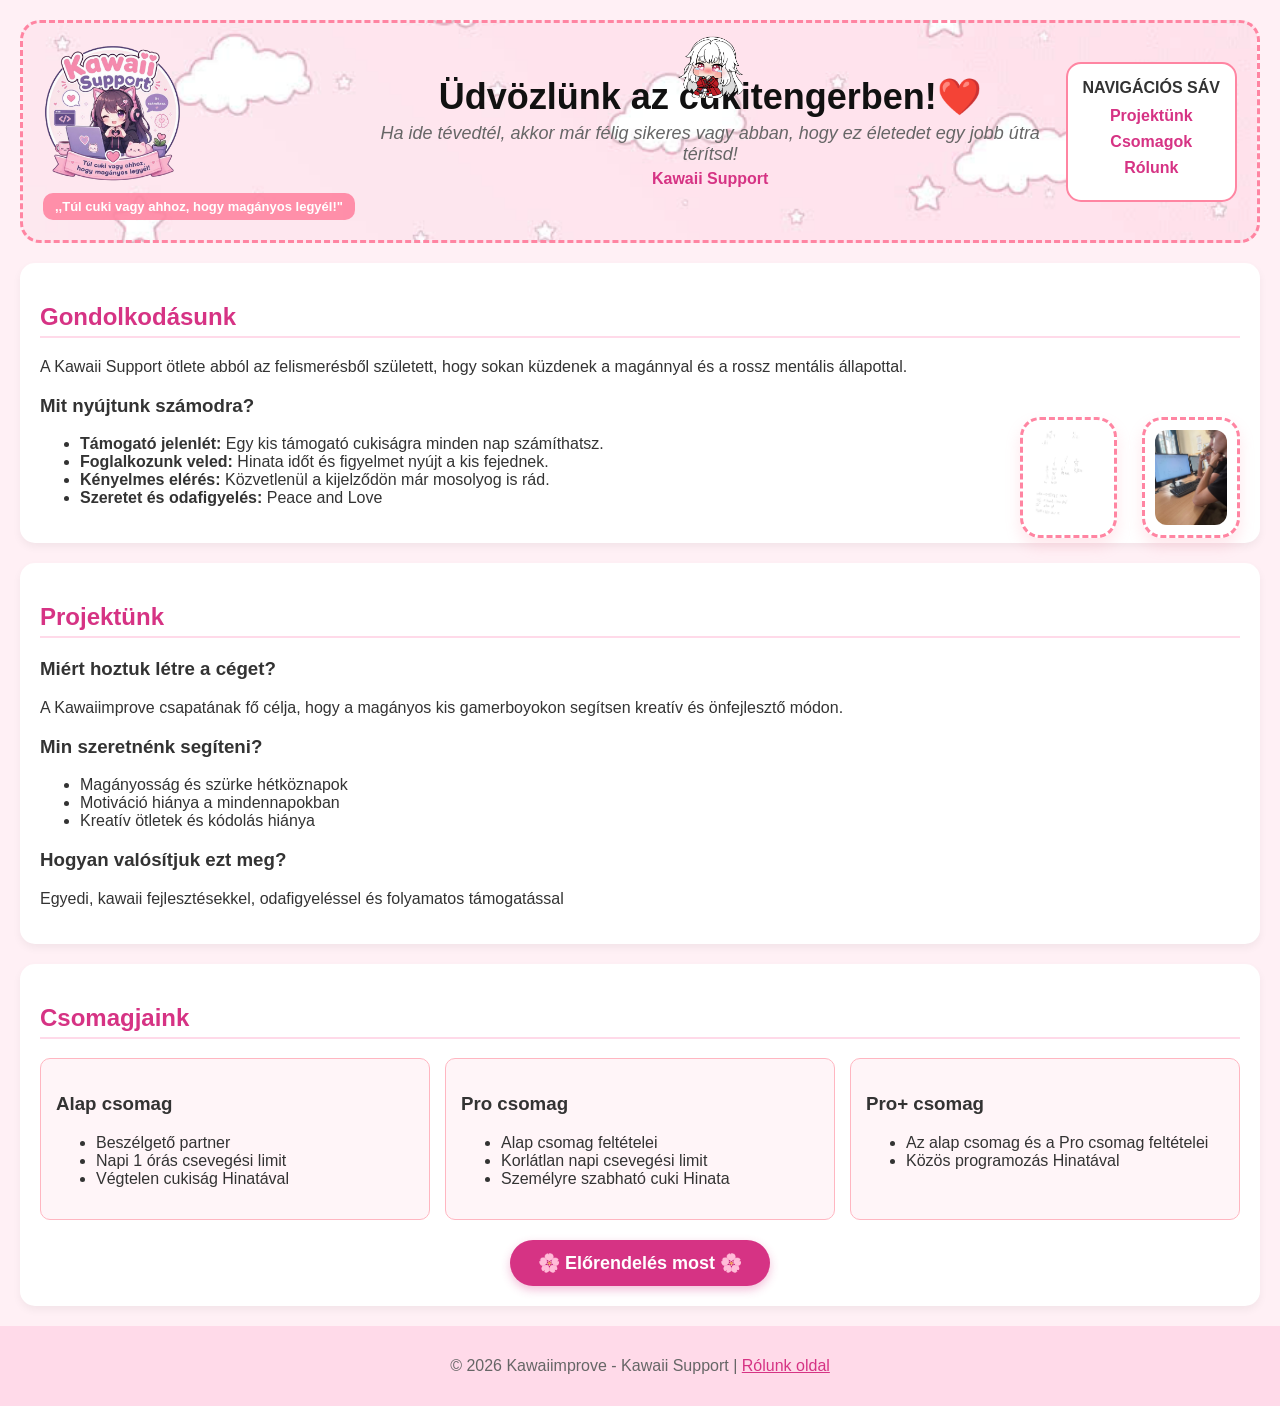
==== commit e75a82e8: "kepek rendezese sigpics" ====
--- a/index.html
+++ b/index.html
@@ -10,7 +10,7 @@
     <div class="fejlec">
         <!-- BAL OLDAL: Logó kép és alatta a mottó -->
         <div class="bal">
-            <img src="logo.png" alt="logo" class="bal-logo">
+            <img src="kepek/logo.png" alt="logo" class="bal-logo">
             <div class="motto">,,Túl cuki vagy ahhoz, hogy magányos legyél!"</div>
         </div>
 
@@ -24,7 +24,7 @@
             
 
         <!-- A FIGURA KÉPE -->
-            <img id="figuram" src="lany1.gif" alt="Cuki figura" class="figura">
+            <img id="figuram" src="kepek/lany1.gif" alt="Cuki figura" class="figura">
             <p style="color: #d63384; font-weight: bold; margin: 5px;">Kawaii Support</p>
         </div>
 
@@ -48,10 +48,10 @@
         <!-- A 2 KÉP A SZÖVEG ALATT -->
         <div class="kepek-kontener">
             <div class="kep-kartya">
-                <img src="rajz.png" alt="Első kép" onclick="megnyit(this.src)">
+                <img src="kepek/rajz.png" alt="Első kép" onclick="megnyit(this.src)">
             </div>
             <div class="kep-kartya">
-                <img src="gondolkodas.jpg" alt="Második kép" onclick="megnyit(this.src)">
+                <img src="kepek/gondolkodas.jpg" alt="Második kép" onclick="megnyit(this.src)">
             </div>
         </div>
 
@@ -84,7 +84,7 @@
     <section id="csomagok">
         <h2>Csomagjaink</h2>
         <div class="cards">
-    <div class="card" data-kep="hinata2.jpg">
+    <div class="card" data-kep="kepek/hinata2.jpg">
         <h3>Alap csomag</h3>
         <ul>
             <li>Beszélgető partner</li>
@@ -100,7 +100,7 @@
         </div>
     </div>
 
-    <div class="card" data-kep="hinata3.jpg">
+    <div class="card" data-kep="kepek/hinata3.jpg">
         <h3>Pro csomag</h3>
         <ul>
             <li>Alap csomag feltételei</li>
@@ -116,7 +116,7 @@
         </div>
     </div>
 
-    <div class="card" data-kep="hinatacuddle.jpg">
+    <div class="card" data-kep="kepek/hinatacuddle.jpg">
         <h3>Pro+ csomag</h3>
         <ul>
             <li>Az alap csomag és a Pro csomag feltételei</li>
--- a/style.css
+++ b/style.css
@@ -8,7 +8,7 @@
 
 /* FEJLÉC TELJES HÁTTÉRREL */
 .fejlec {
-    background-image: url('hatterkep.jpg');
+    background-image: url('kepek/hatterkep.jpg');
     background-size: cover;
     background-position: center;
     background-repeat: no-repeat;
